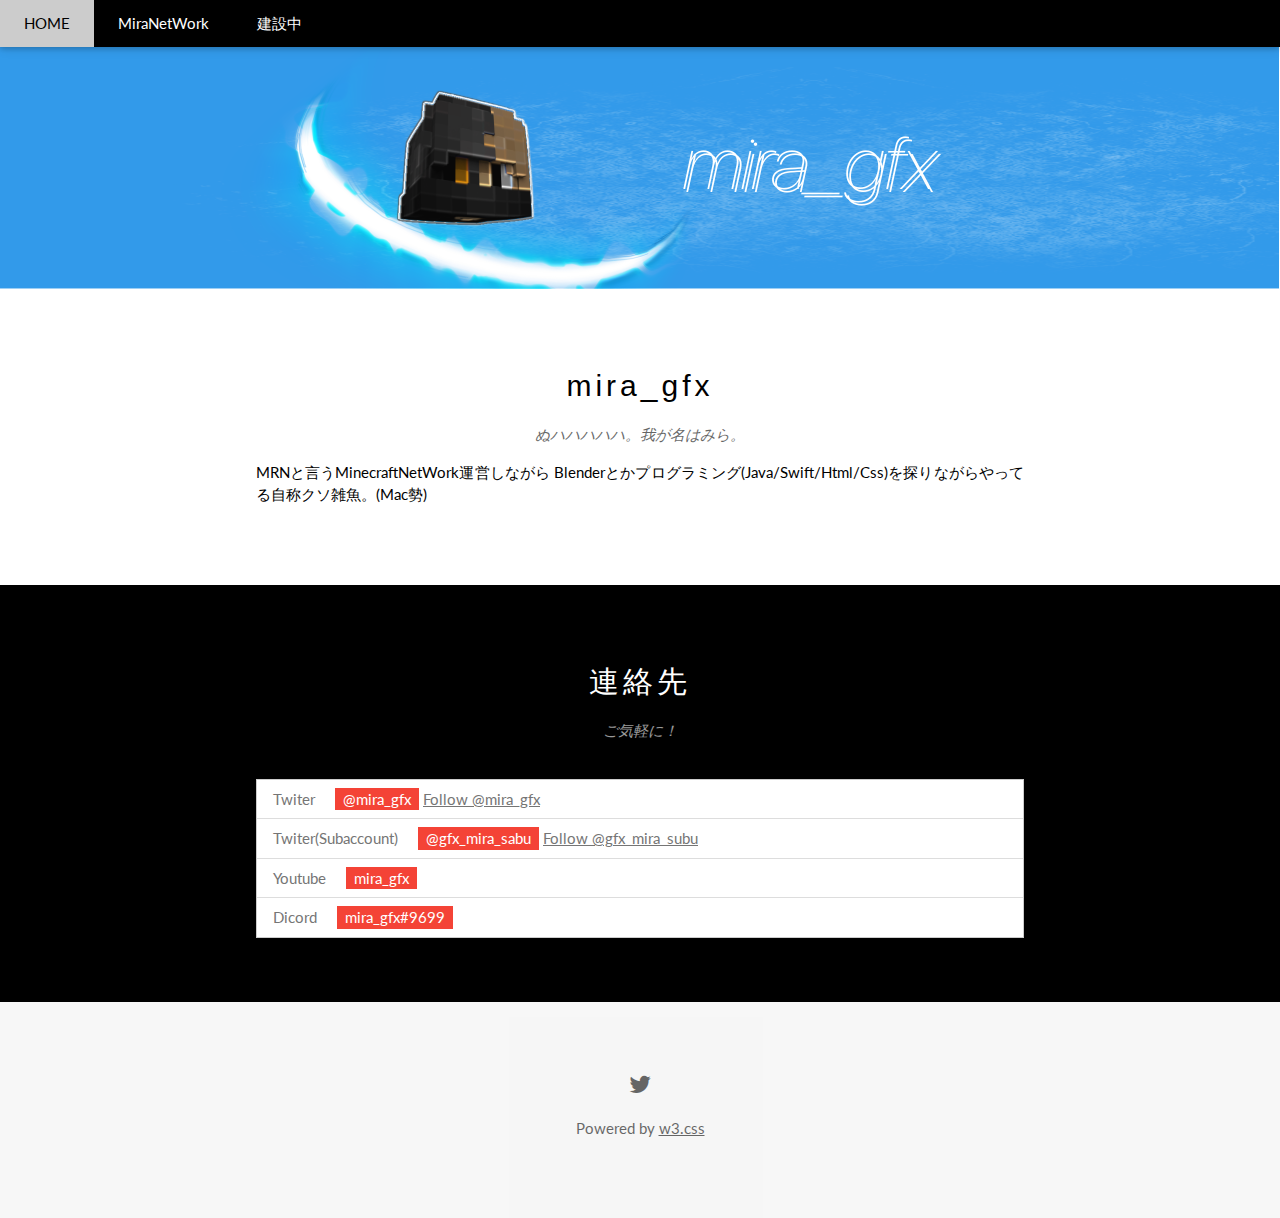
==== index.html @ dd02fb68 "MRNのページを追加" ====
<!DOCTYPE html>
<!-- 言っとくけどこれテンプレートだからね？。こんな長いHTML私の技術じゃ無理です。 -->
<html>
<title>mira_gfx</title>
<meta charset="UTF-8">
    <!--何だこれ -->
<meta name="viewport" content="width=device-width, initial-scale=1">
<link rel="stylesheet" href="https://www.w3schools.com/w3css/4/w3.css">
<link rel="stylesheet" href="https://fonts.googleapis.com/css?family=Lato">
<link rel="stylesheet" href="https://cdnjs.cloudflare.com/ajax/libs/font-awesome/4.7.0/css/font-awesome.min.css">
    <script type="text/javascript" src="JS.js"></script>
<style>
    
body {font-family: "Lato", sans-serif}
.mySlides {display: none}
    
    body {
    animation: fadeIn 2s ease 0s 1 normal;
    -webkit-animation: fadeIn 2s ease 0s 1 normal;
}

@keyframes fadeIn {
    0% {opacity: 0}
    100% {opacity: 1}
}

@-webkit-keyframes fadeIn {
    0% {opacity: 0}
    100% {opacity: 1}
}

    @import url('https://fonts.googleapis.com/css?family=Poiret+One');
    
    h2{
         font-family: "Poiret+One", 
    }
    
</style>
<body>

<!-- 上のやつ -->
<div class="w3-top">
  <div class="w3-bar w3-black w3-card">
      
    <a class="w3-bar-item w3-button w3-padding-large w3-hide-medium w3-hide-large w3-right" href="javascript:void(0)" onclick="myFunction()" title="Toggle Navigation Menu">
        <i class="fa fa-bars"></i></a>
    <a href="#" class="w3-bar-item w3-button w3-padding-large">HOME</a>
      
    <a  HREF="/server/index.html" class="w3-bar-item w3-button w3-padding-large w3-hide-small">MiraNetWork</a>
      
    <a href="#contact" class="w3-bar-item w3-button w3-padding-large w3-hide-small">建設中</a>
      
  </div>
</div>

<!-- このテンプレートスマホ版も用意されてるみたい。有能。 -->
<div id="navDemo" class="w3-bar-block w3-black w3-hide w3-hide-large w3-hide-medium w3-top" style="margin-top:46px">
  <a href="#band" class="w3-bar-item w3-button w3-padding-large">HOME</a>
  <a href="#tour" class="w3-bar-item w3-button w3-padding-large">MiraNetWork</a>
  <a href="#contact" class="w3-bar-item w3-button w3-padding-large">建設中</a>
</div>

<!-- Page content -->
<div class="w3-content" style="max-width:2000px;margin-top:46px">

  <!-- Automatic Slideshow Images -->
  <div class="mySlides w3-display-container w3-center">
    <img src="/image/top.png" style="width:100%">
    <div class="w3-display-bottommiddle w3-container w3-text-white w3-padding-32 w3-hide-small">    
    </div>
  </div>

  <!-- 説明のところ -->
  <div class="w3-container w3-content w3-center w3-padding-64" style="max-width:800px" id="my">
    <h2 class="w3-wide font">mira_gfx</h2>
    <p class="w3-opacity"><i>ぬハハハハハ。我が名はみら。</i></p>
    <p class="w3-justify">MRNと言うMinecraftNetWork運営しながら
        Blenderとかプログラミング(Java/Swift/Html/Css)を探りながらやってる自称クソ雑魚。(Mac勢)</p>

  </div>

  <!-- The Tour Section -->
  <div class="w3-black" id="tour">
    <div class="w3-container w3-content w3-padding-64" style="max-width:800px">
      <h2 class="w3-wide w3-center">連絡先</h2>
      <p class="w3-opacity w3-center"><i>ご気軽に！</i></p><br>

      <ul class="w3-ul w3-border w3-white w3-text-grey">
        <li class="w3-padding">Twiter <span class="w3-tag w3-red w3-margin-left">@mira_gfx</span>
          <a href="https://twitter.com/mira_gfx?ref_src=twsrc%5Etfw" class="twitter-follow-button" data-show-count="false">Follow @mira_gfx</a><script async src="https://platform.twitter.com/widgets.js" charset="utf-8"></script>
          
          </li>
          
        <li class="w3-padding">Twiter(Subaccount) <span class="w3-tag w3-red w3-margin-left">@gfx_mira_sabu</span>
            <a href="https://twitter.com/gfx_mira_subu?ref_src=twsrc%5Etfw" class="twitter-follow-button" data-show-count="false">Follow @gfx_mira_subu</a><script async src="https://platform.twitter.com/widgets.js" charset="utf-8"></script>
          </li>
          
          <li class="w3-padding">Youtube <span class="w3-tag w3-red w3-margin-left">mira_gfx</span>
            <script src="https://apis.google.com/js/platform.js"></script>
              <div class="g-ytsubscribe" data-channelid="UChjI6FfdfgbVmoxtoEDPg8Q" data-layout="full" data-count="default"></div>
          </li>
          
          <!--Youtube-->
          
        <li class="w3-padding">Dicord <span class="w3-tag w3-red w3-margin-left">mira_gfx#9699</span></li>
      </ul>

      
    </div>
  </div>
<!-- End Page Content -->
</div>

<!-- Footer -->
<footer class="w3-container w3-padding-64 w3-center w3-opacity w3-light-grey w3-xlarge">
  <i class="fa fa-twitter w3-hover-opacity"></i>
  <p class="w3-medium">Powered by <a href="https://www.w3schools.com/w3css/default.asp" target="_blank">w3.css</a></p>
</footer>
<script>
// Automatic Slideshow - change image every 4 seconds
var myIndex = 0;
carousel();

function carousel() {
    var i;
    var x = document.getElementsByClassName("mySlides");
    for (i = 0; i < x.length; i++) {
       x[i].style.display = "none";  
    }
    myIndex++;
    if (myIndex > x.length) {myIndex = 1}    
    x[myIndex-1].style.display = "block";  
    setTimeout(carousel, 4000);    
}

// Used to toggle the menu on small screens when clicking on the menu button
function myFunction() {
    var x = document.getElementById("navDemo");
    if (x.className.indexOf("w3-show") == -1) {
        x.className += " w3-show";
    } else { 
        x.className = x.className.replace(" w3-show", "");
    }
}

// When the user clicks anywhere outside of the modal, close it
var modal = document.getElementById('ticketModal');
window.onclick = function(event) {
  if (event.target == modal) {
    modal.style.display = "none";
  }
}


</script>

</body>
</html>
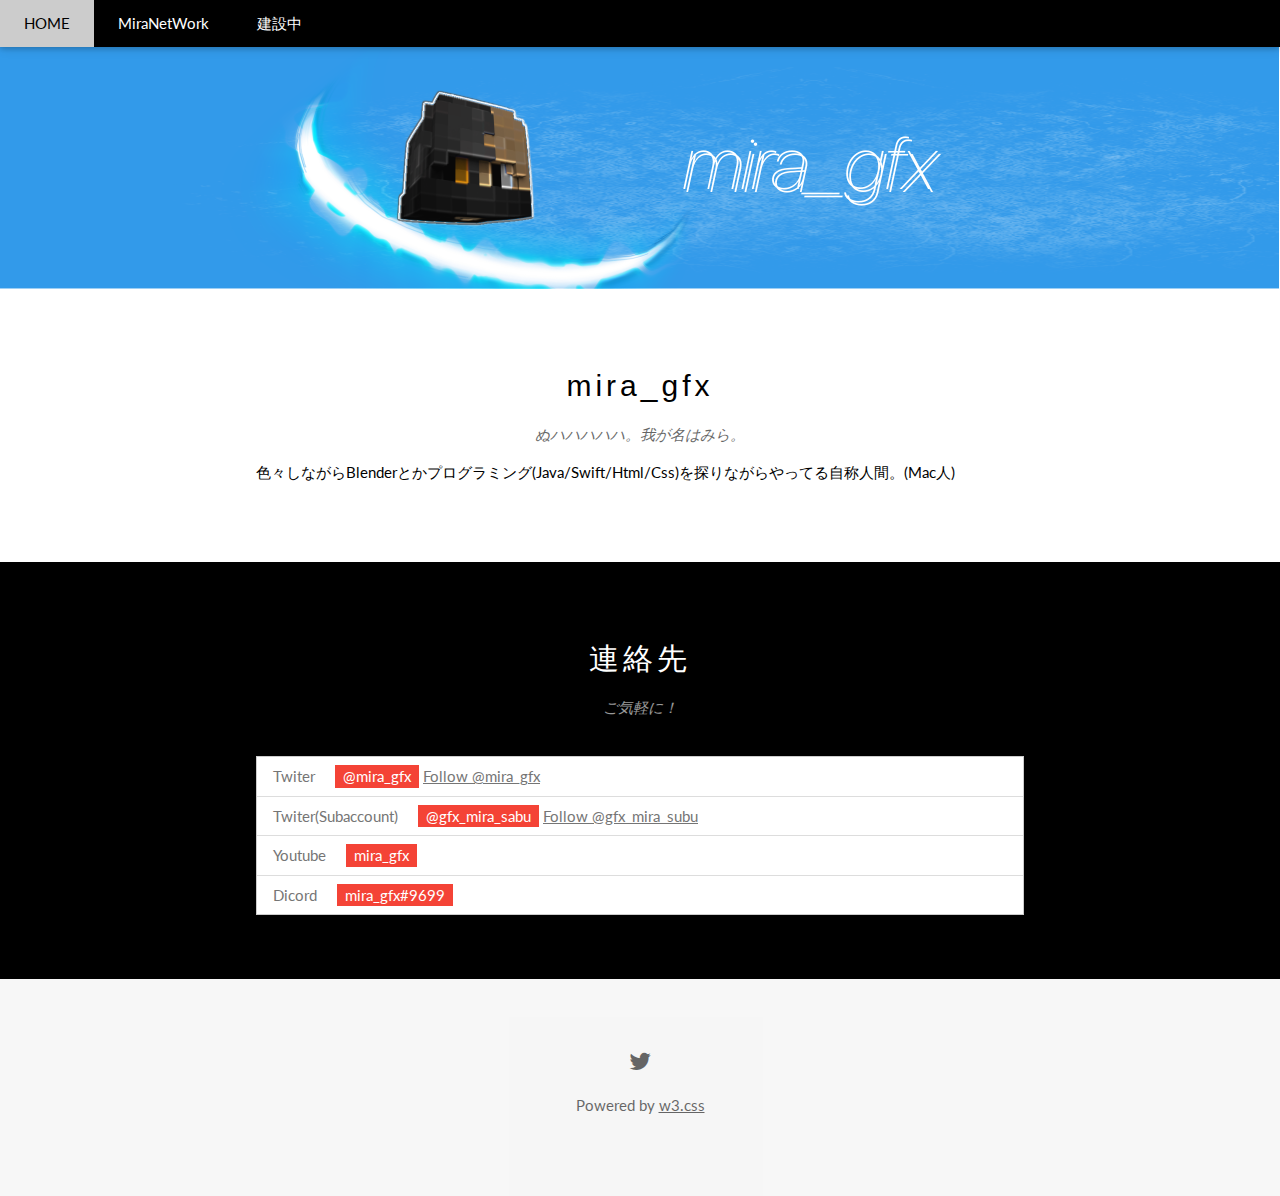
==== commit f4ae8045: "Update index.html" ====
--- a/index.html
+++ b/index.html
@@ -3,7 +3,7 @@
 <html>
 <title>mira_gfx</title>
 <meta charset="UTF-8">
-    <!--何だこれ -->
+    <!--マルチデバイスのやつ（と思われる。） -->
 <meta name="viewport" content="width=device-width, initial-scale=1">
 <link rel="stylesheet" href="https://www.w3schools.com/w3css/4/w3.css">
 <link rel="stylesheet" href="https://fonts.googleapis.com/css?family=Lato">
@@ -74,8 +74,7 @@
   <div class="w3-container w3-content w3-center w3-padding-64" style="max-width:800px" id="my">
     <h2 class="w3-wide font">mira_gfx</h2>
     <p class="w3-opacity"><i>ぬハハハハハ。我が名はみら。</i></p>
-    <p class="w3-justify">MRNと言うMinecraftNetWork運営しながら
-        Blenderとかプログラミング(Java/Swift/Html/Css)を探りながらやってる自称クソ雑魚。(Mac勢)</p>
+    <p class="w3-justify">色々しながらBlenderとかプログラミング(Java/Swift/Html/Css)を探りながらやってる自称人間。(Mac人)</p>
 
   </div>
 
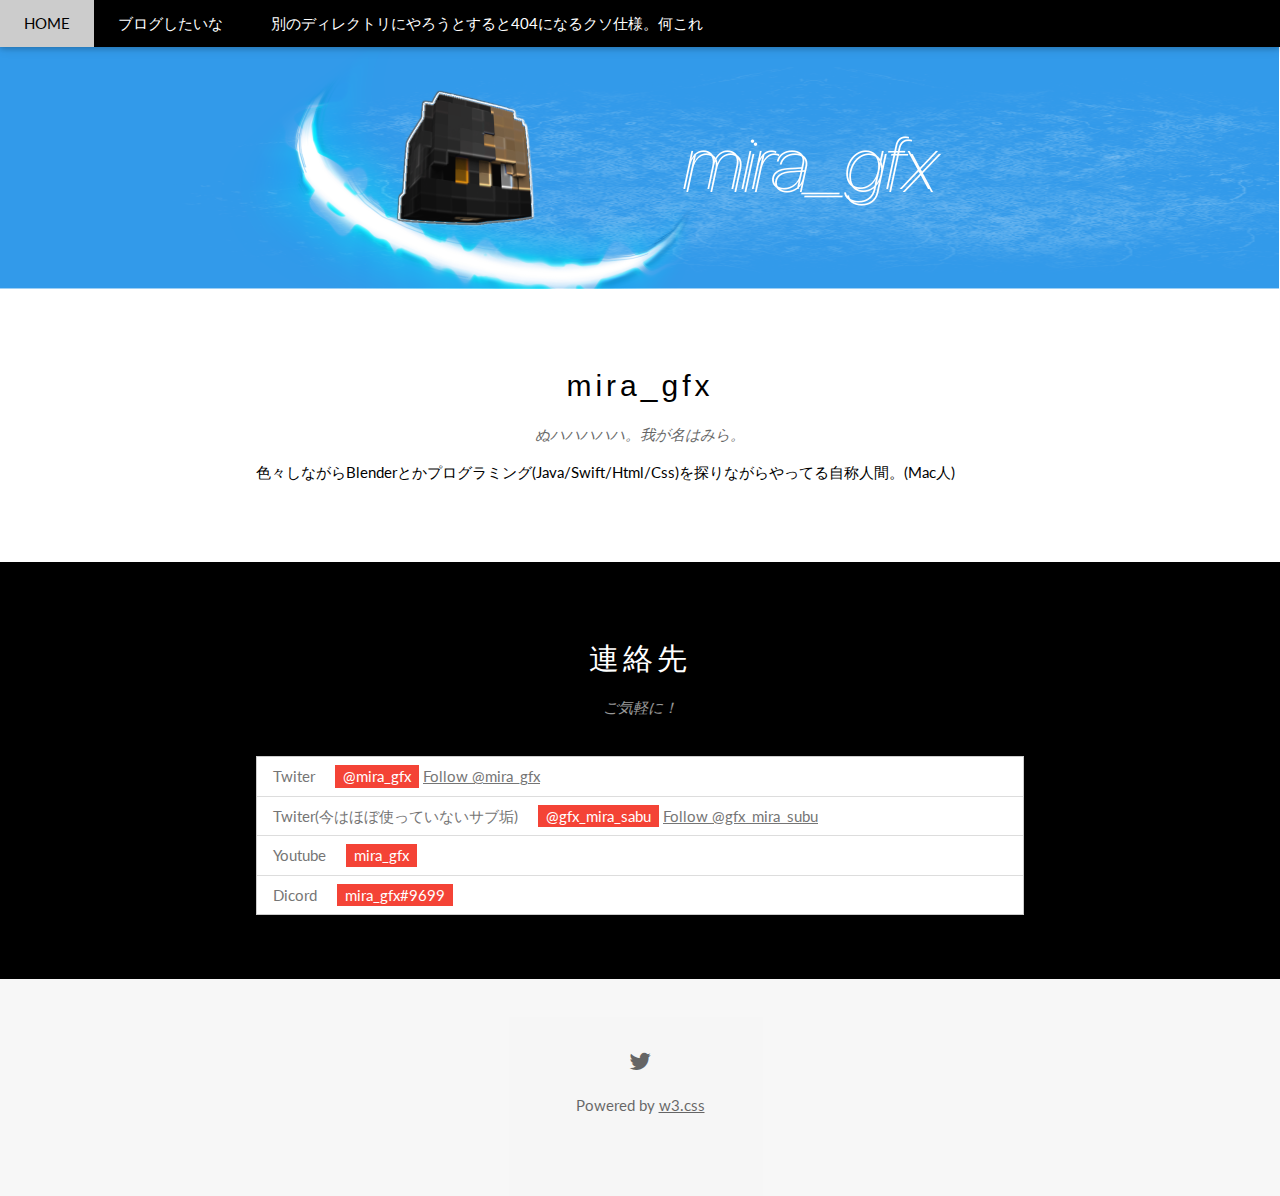
==== commit 73968535: "Update index.html" ====
--- a/index.html
+++ b/index.html
@@ -44,11 +44,11 @@
       
     <a class="w3-bar-item w3-button w3-padding-large w3-hide-medium w3-hide-large w3-right" href="javascript:void(0)" onclick="myFunction()" title="Toggle Navigation Menu">
         <i class="fa fa-bars"></i></a>
-    <a href="#" class="w3-bar-item w3-button w3-padding-large">HOME</a>
+    <a href="#Home" class="w3-bar-item w3-button w3-padding-large">HOME</a>
       
-    <a  HREF="/server/index.html" class="w3-bar-item w3-button w3-padding-large w3-hide-small">MiraNetWork</a>
+    <a class="w3-bar-item w3-button w3-padding-large w3-hide-small">ブログしたいな</a>
       
-    <a href="#contact" class="w3-bar-item w3-button w3-padding-large w3-hide-small">建設中</a>
+    <a class="w3-bar-item w3-button w3-padding-large w3-hide-small">別のディレクトリにやろうとすると404になるクソ仕様。何これ</a>
       
   </div>
 </div>
@@ -90,7 +90,7 @@
           
           </li>
           
-        <li class="w3-padding">Twiter(Subaccount) <span class="w3-tag w3-red w3-margin-left">@gfx_mira_sabu</span>
+        <li class="w3-padding">Twiter(今はほぼ使っていないサブ垢) <span class="w3-tag w3-red w3-margin-left">@gfx_mira_sabu</span>
             <a href="https://twitter.com/gfx_mira_subu?ref_src=twsrc%5Etfw" class="twitter-follow-button" data-show-count="false">Follow @gfx_mira_subu</a><script async src="https://platform.twitter.com/widgets.js" charset="utf-8"></script>
           </li>
           
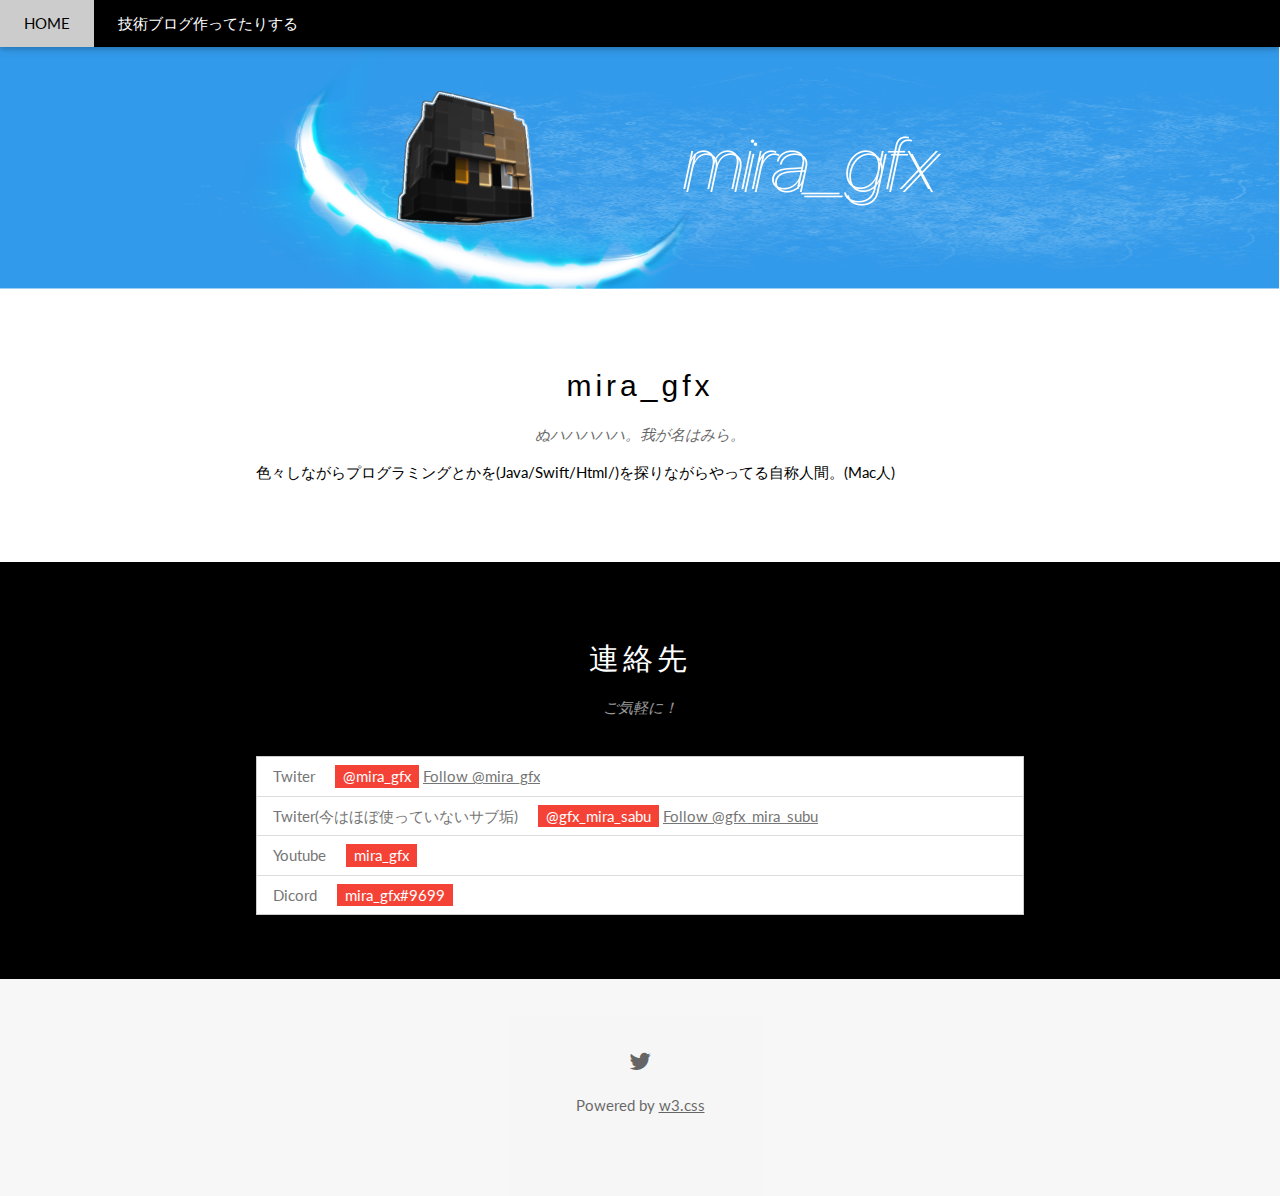
==== commit 9a7f1eb1: "更新" ====
--- a/index.html
+++ b/index.html
@@ -1,15 +1,22 @@
 <!DOCTYPE html>
-<!-- 言っとくけどこれテンプレートだからね？。こんな長いHTML私の技術じゃ無理です。 -->
+<!--テンプレ最強-->
 <html>
 <title>mira_gfx</title>
 <meta charset="UTF-8">
-    <!--マルチデバイスのやつ（と思われる。） -->
 <meta name="viewport" content="width=device-width, initial-scale=1">
 <link rel="stylesheet" href="https://www.w3schools.com/w3css/4/w3.css">
 <link rel="stylesheet" href="https://fonts.googleapis.com/css?family=Lato">
 <link rel="stylesheet" href="https://cdnjs.cloudflare.com/ajax/libs/font-awesome/4.7.0/css/font-awesome.min.css">
     <script type="text/javascript" src="JS.js"></script>
-<style>
+    <!--GithubPagesでAdsens広告って使っていいのかな？？　まずかったら教えて()-->
+    <script async src="//pagead2.googlesyndication.com/pagead/js/adsbygoogle.js"></script>
+    <script>
+        (adsbygoogle = window.adsbygoogle || []).push({
+        google_ad_client: "ca-pub-3443926296700450",
+        enable_page_level_ads: true
+    });
+    </script>
+    <style>
     
 body {font-family: "Lato", sans-serif}
 .mySlides {display: none}
@@ -38,7 +45,7 @@
 </style>
 <body>
 
-<!-- 上のやつ -->
+<!-- バー -->
 <div class="w3-top">
   <div class="w3-bar w3-black w3-card">
       
@@ -46,18 +53,16 @@
         <i class="fa fa-bars"></i></a>
     <a href="#Home" class="w3-bar-item w3-button w3-padding-large">HOME</a>
       
-    <a class="w3-bar-item w3-button w3-padding-large w3-hide-small">ブログしたいな</a>
-      
-    <a class="w3-bar-item w3-button w3-padding-large w3-hide-small">別のディレクトリにやろうとすると404になるクソ仕様。何これ</a>
+    <a class="w3-bar-item w3-button w3-padding-large w3-hide-small">技術ブログ作ってたりする</a>
       
   </div>
 </div>
 
-<!-- このテンプレートスマホ版も用意されてるみたい。有能。 -->
+<!-- なんとかレスデザイン -->
 <div id="navDemo" class="w3-bar-block w3-black w3-hide w3-hide-large w3-hide-medium w3-top" style="margin-top:46px">
-  <a href="#band" class="w3-bar-item w3-button w3-padding-large">HOME</a>
-  <a href="#tour" class="w3-bar-item w3-button w3-padding-large">MiraNetWork</a>
-  <a href="#contact" class="w3-bar-item w3-button w3-padding-large">建設中</a>
+  <a class="w3-bar-item w3-button w3-padding-large">HOME</a>
+  <a class="w3-bar-item w3-button w3-padding-large">ブログ欲しい</a>
+  <a class="w3-bar-item w3-button w3-padding-large">建設中</a>
 </div>
 
 <!-- Page content -->
@@ -74,7 +79,7 @@
   <div class="w3-container w3-content w3-center w3-padding-64" style="max-width:800px" id="my">
     <h2 class="w3-wide font">mira_gfx</h2>
     <p class="w3-opacity"><i>ぬハハハハハ。我が名はみら。</i></p>
-    <p class="w3-justify">色々しながらBlenderとかプログラミング(Java/Swift/Html/Css)を探りながらやってる自称人間。(Mac人)</p>
+    <p class="w3-justify">色々しながらプログラミングとかを(Java/Swift/Html/)を探りながらやってる自称人間。(Mac人)</p>
 
   </div>
 
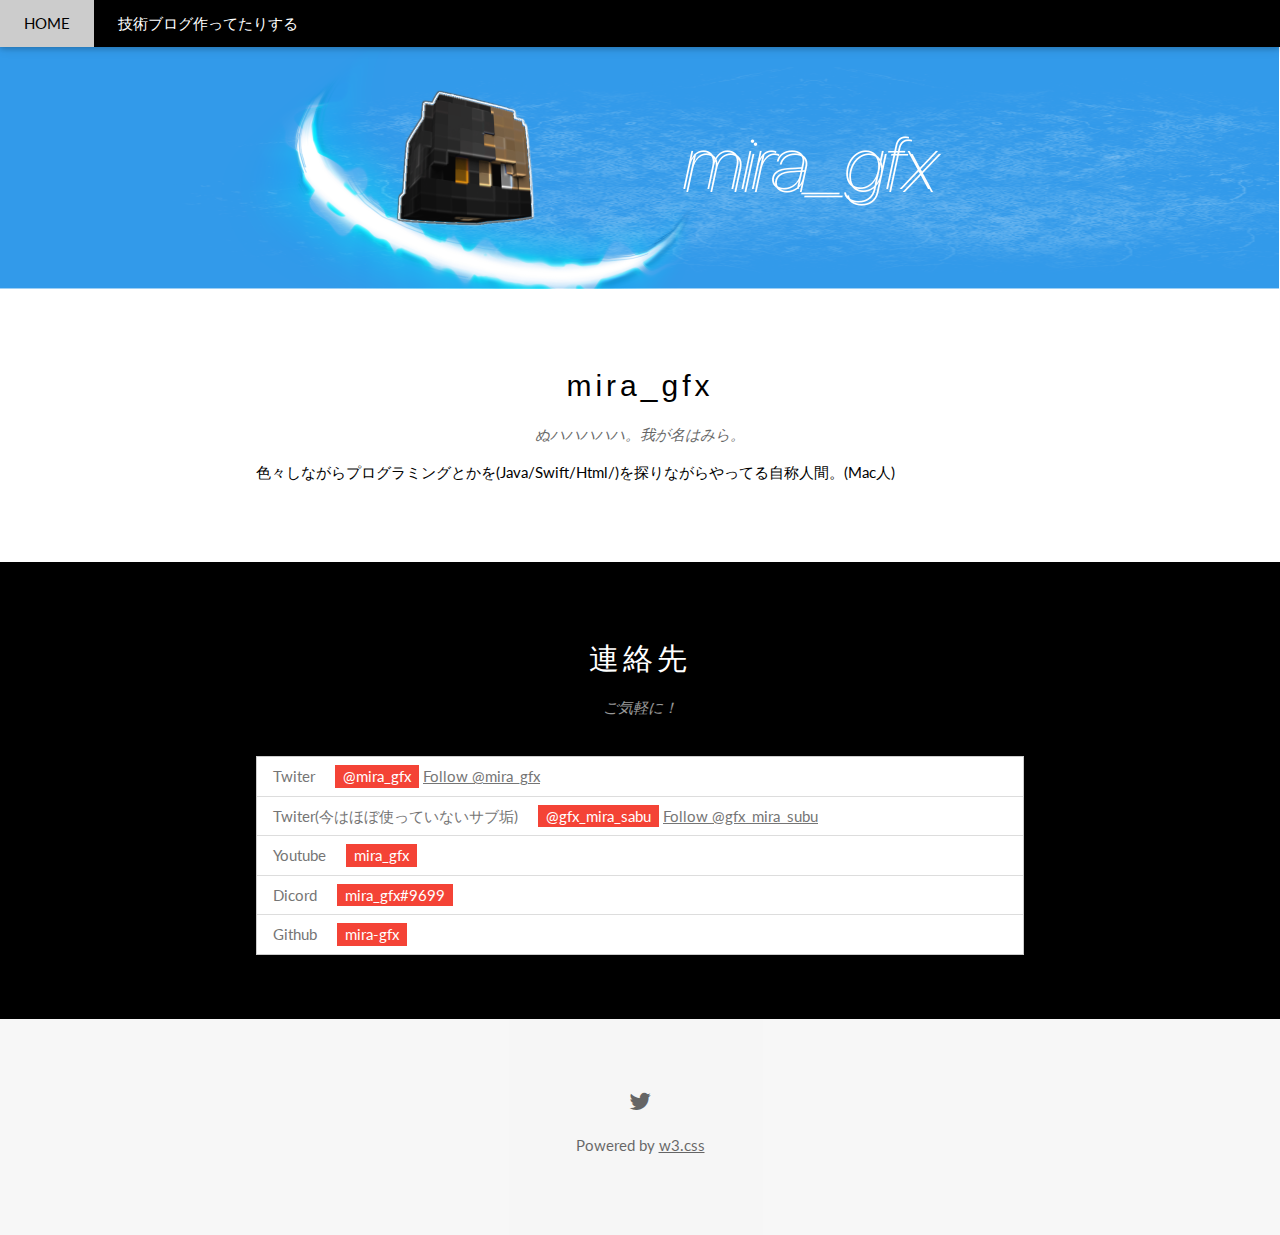
==== commit d31ceeb5: "Githubのアカウントを追加！！" ====
--- a/index.html
+++ b/index.html
@@ -107,6 +107,8 @@
           <!--Youtube-->
           
         <li class="w3-padding">Dicord <span class="w3-tag w3-red w3-margin-left">mira_gfx#9699</span></li>
+          
+        <li class="w3-padding">Github <span herf="https://github.com/mira-gfx/" class="w3-tag w3-red w3-margin-left">mira-gfx</span></li>
       </ul>
 
       
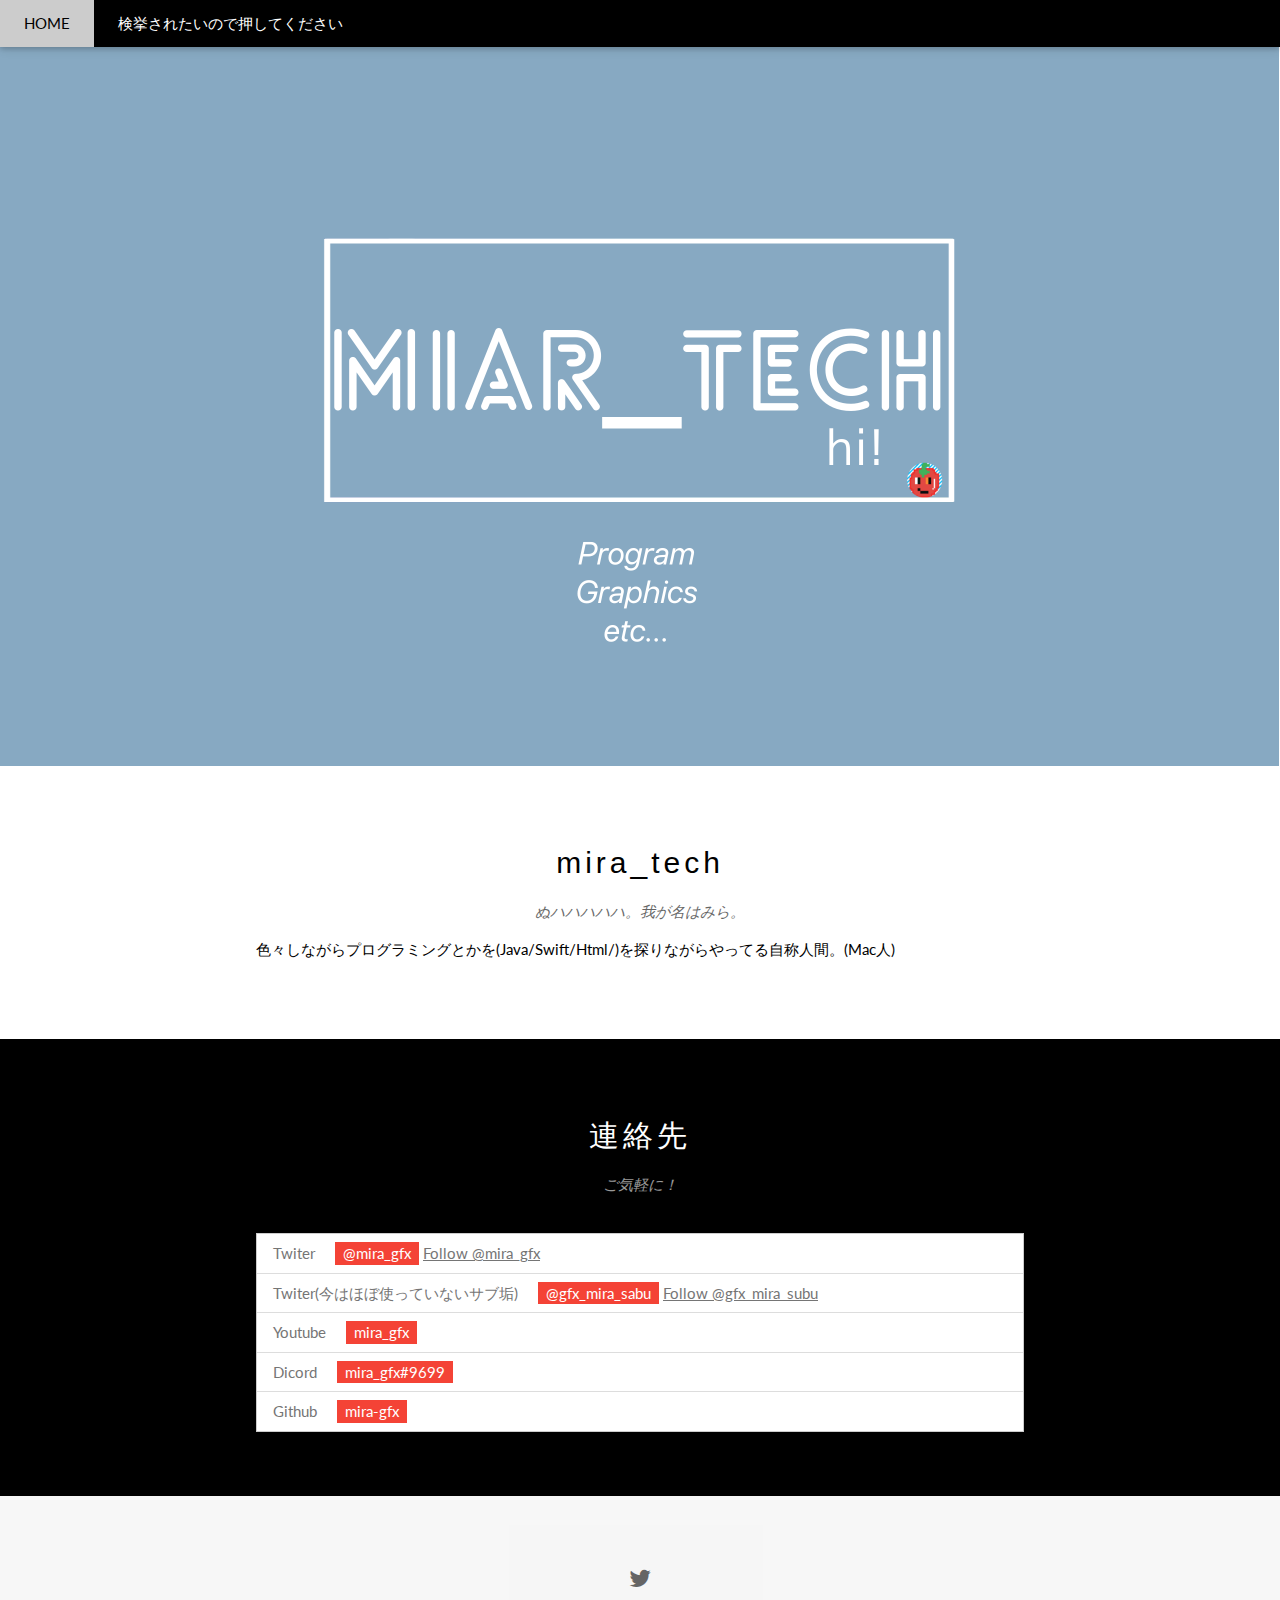
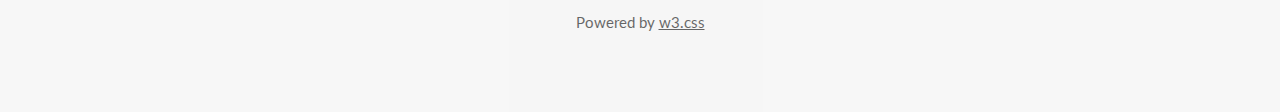
==== commit e827f6c5: "画像の変更。検挙されたい！！！" ====
--- a/index.html
+++ b/index.html
@@ -8,14 +8,6 @@
 <link rel="stylesheet" href="https://fonts.googleapis.com/css?family=Lato">
 <link rel="stylesheet" href="https://cdnjs.cloudflare.com/ajax/libs/font-awesome/4.7.0/css/font-awesome.min.css">
     <script type="text/javascript" src="JS.js"></script>
-    <!--GithubPagesでAdsens広告って使っていいのかな？？　まずかったら教えて()-->
-    <script async src="//pagead2.googlesyndication.com/pagead/js/adsbygoogle.js"></script>
-    <script>
-        (adsbygoogle = window.adsbygoogle || []).push({
-        google_ad_client: "ca-pub-3443926296700450",
-        enable_page_level_ads: true
-    });
-    </script>
     <style>
     
 body {font-family: "Lato", sans-serif}
@@ -53,7 +45,7 @@
         <i class="fa fa-bars"></i></a>
     <a href="#Home" class="w3-bar-item w3-button w3-padding-large">HOME</a>
       
-    <a class="w3-bar-item w3-button w3-padding-large w3-hide-small">技術ブログ作ってたりする</a>
+    <a href="https://mira.work/lets-get-arrested/" class="w3-bar-item w3-button w3-padding-large w3-hide-small">検挙されたいので押してください</a>
       
   </div>
 </div>
@@ -61,8 +53,7 @@
 <!-- なんとかレスデザイン -->
 <div id="navDemo" class="w3-bar-block w3-black w3-hide w3-hide-large w3-hide-medium w3-top" style="margin-top:46px">
   <a class="w3-bar-item w3-button w3-padding-large">HOME</a>
-  <a class="w3-bar-item w3-button w3-padding-large">ブログ欲しい</a>
-  <a class="w3-bar-item w3-button w3-padding-large">建設中</a>
+  <a href="http://mira.work/lets-get-arrested/" class="w3-bar-item w3-button w3-padding-large">検挙されたいので押してください</a>
 </div>
 
 <!-- Page content -->
@@ -77,7 +68,7 @@
 
   <!-- 説明のところ -->
   <div class="w3-container w3-content w3-center w3-padding-64" style="max-width:800px" id="my">
-    <h2 class="w3-wide font">mira_gfx</h2>
+    <h2 class="w3-wide font">mira_tech</h2>
     <p class="w3-opacity"><i>ぬハハハハハ。我が名はみら。</i></p>
     <p class="w3-justify">色々しながらプログラミングとかを(Java/Swift/Html/)を探りながらやってる自称人間。(Mac人)</p>
 
